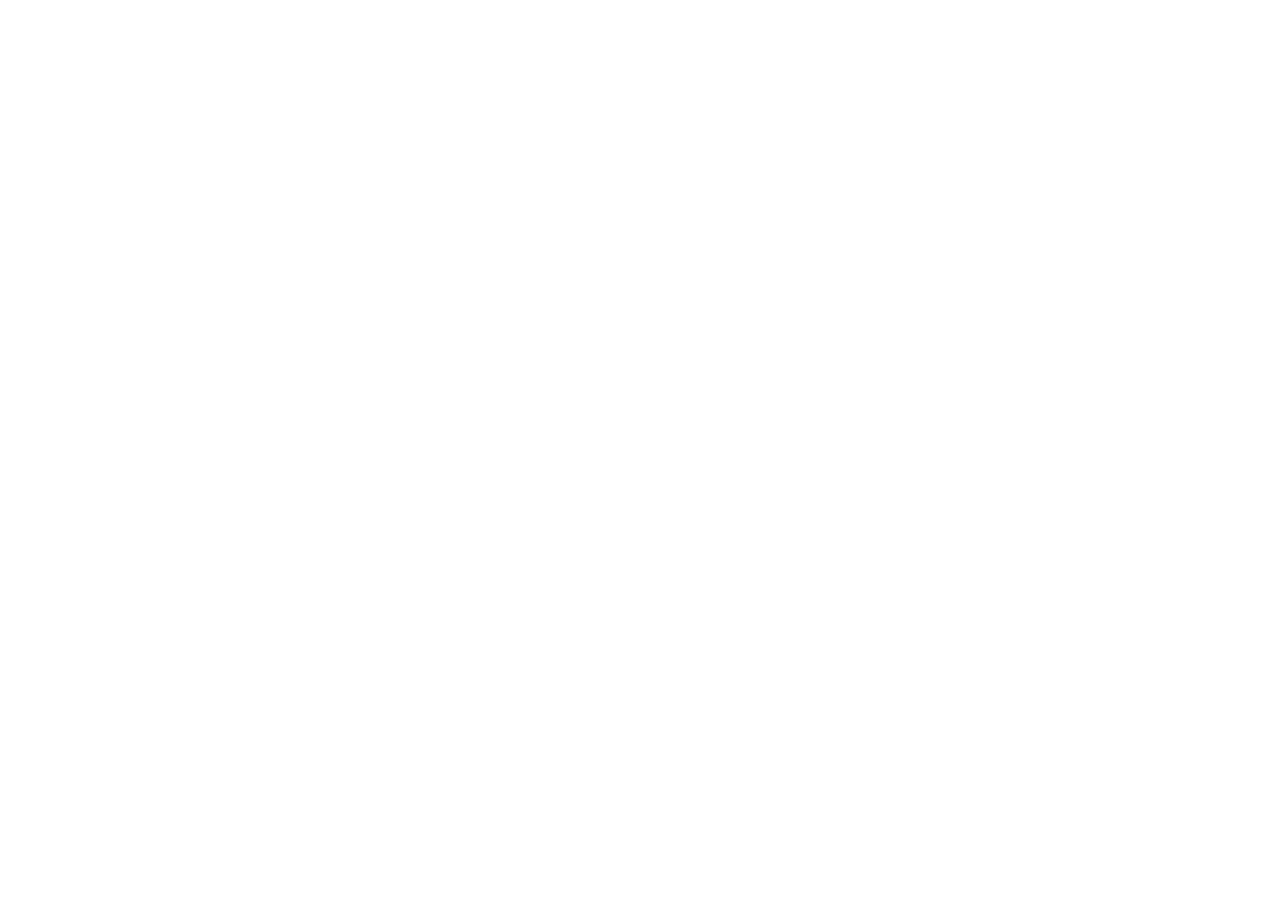
==== authors.html @ ad7c86bb "Add Bootstrap Footer, JSON and Test Image" ====
<!DOCTYPE html>
<html lang="en">
<head>
    <meta charset="UTF-8">
    <meta name="viewport" content="width=device-width, initial-scale=1.0">
    <title>Authors</title>
</head>
<body>
    
</body>
</html>
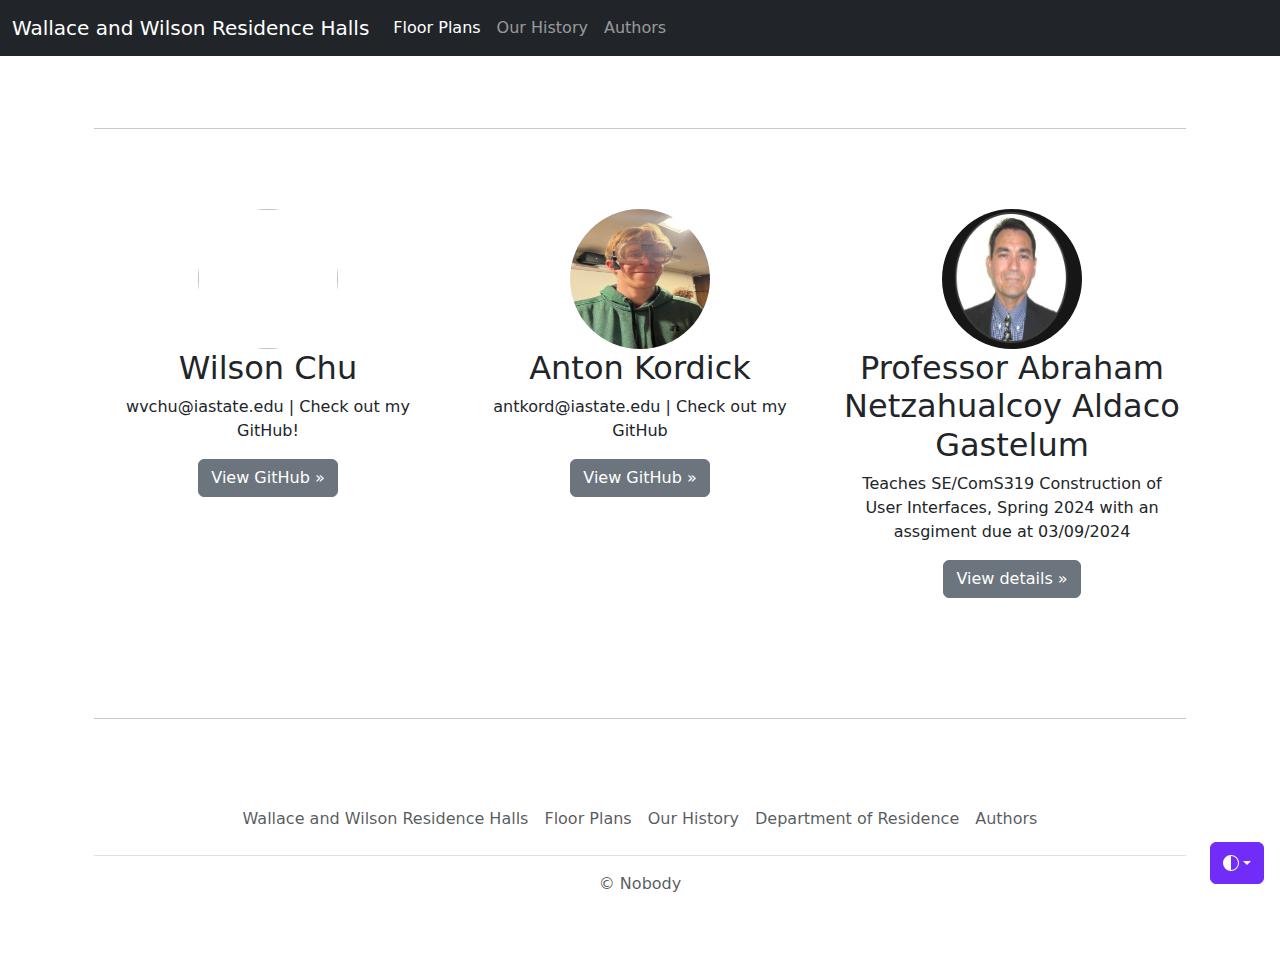
==== commit e32e50af: "Added authors page and floor plan template" ====
--- a/authors.html
+++ b/authors.html
@@ -1,11 +1,240 @@
-<!DOCTYPE html>
-<html lang="en">
-<head>
-    <meta charset="UTF-8">
-    <meta name="viewport" content="width=device-width, initial-scale=1.0">
+<!doctype html>
+<html lang="en" data-bs-theme="auto">
+  <head>
+    <link href="https://cdn.jsdelivr.net/npm/bootstrap@5.3.3/dist/css/bootstrap.min.css" rel="stylesheet" integrity="sha384-QWTKZyjpPEjISv5WaRU9OFeRpok6YctnYmDr5pNlyT2bRjXh0JMhjY6hW+ALEwIH" crossorigin="anonymous">
+    <script src="https://cdn.jsdelivr.net/npm/bootstrap@5.3.3/dist/js/bootstrap.bundle.min.js" integrity="sha384-YvpcrYf0tY3lHB60NNkmXc5s9fDVZLESaAA55NDzOxhy9GkcIdslK1eN7N6jIeHz" crossorigin="anonymous"></script>
+    <meta charset="utf-8">
+    <meta name="viewport" content="width=device-width, initial-scale=1">
+    <meta name="description" content="">
+    <meta name="author" content="Mark Otto, Jacob Thornton, and Bootstrap contributors">
+    <meta name="generator" content="Hugo 0.118.2">
     <title>Authors</title>
-</head>
-<body>
-    
+
+    <link rel="canonical" href="https://getbootstrap.com/docs/5.3/examples/carousel/">
+
+    
+
+    <link rel="stylesheet" href="https://cdn.jsdelivr.net/npm/@docsearch/css@3">
+
+<link href="../assets/dist/css/bootstrap.min.css" rel="stylesheet">
+
+    <style>
+      .bd-placeholder-img {
+        font-size: 1.125rem;
+        text-anchor: middle;
+        -webkit-user-select: none;
+        -moz-user-select: none;
+        user-select: none;
+      }
+
+      @media (min-width: 768px) {
+        .bd-placeholder-img-lg {
+          font-size: 3.5rem;
+        }
+      }
+
+      .b-example-divider {
+        width: 100%;
+        height: 3rem;
+        background-color: rgba(0, 0, 0, .1);
+        border: solid rgba(0, 0, 0, .15);
+        border-width: 1px 0;
+        box-shadow: inset 0 .5em 1.5em rgba(0, 0, 0, .1), inset 0 .125em .5em rgba(0, 0, 0, .15);
+      }
+
+      .b-example-vr {
+        flex-shrink: 0;
+        width: 1.5rem;
+        height: 100vh;
+      }
+
+      .bi {
+        vertical-align: -.125em;
+        fill: currentColor;
+      }
+
+      .nav-scroller {
+        position: relative;
+        z-index: 2;
+        height: 2.75rem;
+        overflow-y: hidden;
+      }
+
+      .nav-scroller .nav {
+        display: flex;
+        flex-wrap: nowrap;
+        padding-bottom: 1rem;
+        margin-top: -1px;
+        overflow-x: auto;
+        text-align: center;
+        white-space: nowrap;
+        -webkit-overflow-scrolling: touch;
+      }
+
+      .btn-bd-primary {
+        --bd-violet-bg: #712cf9;
+        --bd-violet-rgb: 112.520718, 44.062154, 249.437846;
+
+        --bs-btn-font-weight: 600;
+        --bs-btn-color: var(--bs-white);
+        --bs-btn-bg: var(--bd-violet-bg);
+        --bs-btn-border-color: var(--bd-violet-bg);
+        --bs-btn-hover-color: var(--bs-white);
+        --bs-btn-hover-bg: #6528e0;
+        --bs-btn-hover-border-color: #6528e0;
+        --bs-btn-focus-shadow-rgb: var(--bd-violet-rgb);
+        --bs-btn-active-color: var(--bs-btn-hover-color);
+        --bs-btn-active-bg: #5a23c8;
+        --bs-btn-active-border-color: #5a23c8;
+      }
+
+      .bd-mode-toggle {
+        z-index: 1500;
+      }
+
+      .bd-mode-toggle .dropdown-menu .active .bi {
+        display: block !important;
+      }
+    </style>
+    
+    
+    <!-- Custom styles for this template -->
+    <link href="styles/index.css" rel="stylesheet">
+  </head>
+  <body>
+    <svg xmlns="http://www.w3.org/2000/svg" class="d-none">
+      <symbol id="check2" viewBox="0 0 16 16">
+        <path d="M13.854 3.646a.5.5 0 0 1 0 .708l-7 7a.5.5 0 0 1-.708 0l-3.5-3.5a.5.5 0 1 1 .708-.708L6.5 10.293l6.646-6.647a.5.5 0 0 1 .708 0z"/>
+      </symbol>
+      <symbol id="circle-half" viewBox="0 0 16 16">
+        <path d="M8 15A7 7 0 1 0 8 1v14zm0 1A8 8 0 1 1 8 0a8 8 0 0 1 0 16z"/>
+      </symbol>
+      <symbol id="moon-stars-fill" viewBox="0 0 16 16">
+        <path d="M6 .278a.768.768 0 0 1 .08.858 7.208 7.208 0 0 0-.878 3.46c0 4.021 3.278 7.277 7.318 7.277.527 0 1.04-.055 1.533-.16a.787.787 0 0 1 .81.316.733.733 0 0 1-.031.893A8.349 8.349 0 0 1 8.344 16C3.734 16 0 12.286 0 7.71 0 4.266 2.114 1.312 5.124.06A.752.752 0 0 1 6 .278z"/>
+        <path d="M10.794 3.148a.217.217 0 0 1 .412 0l.387 1.162c.173.518.579.924 1.097 1.097l1.162.387a.217.217 0 0 1 0 .412l-1.162.387a1.734 1.734 0 0 0-1.097 1.097l-.387 1.162a.217.217 0 0 1-.412 0l-.387-1.162A1.734 1.734 0 0 0 9.31 6.593l-1.162-.387a.217.217 0 0 1 0-.412l1.162-.387a1.734 1.734 0 0 0 1.097-1.097l.387-1.162zM13.863.099a.145.145 0 0 1 .274 0l.258.774c.115.346.386.617.732.732l.774.258a.145.145 0 0 1 0 .274l-.774.258a1.156 1.156 0 0 0-.732.732l-.258.774a.145.145 0 0 1-.274 0l-.258-.774a1.156 1.156 0 0 0-.732-.732l-.774-.258a.145.145 0 0 1 0-.274l.774-.258c.346-.115.617-.386.732-.732L13.863.1z"/>
+      </symbol>
+      <symbol id="sun-fill" viewBox="0 0 16 16">
+        <path d="M8 12a4 4 0 1 0 0-8 4 4 0 0 0 0 8zM8 0a.5.5 0 0 1 .5.5v2a.5.5 0 0 1-1 0v-2A.5.5 0 0 1 8 0zm0 13a.5.5 0 0 1 .5.5v2a.5.5 0 0 1-1 0v-2A.5.5 0 0 1 8 13zm8-5a.5.5 0 0 1-.5.5h-2a.5.5 0 0 1 0-1h2a.5.5 0 0 1 .5.5zM3 8a.5.5 0 0 1-.5.5h-2a.5.5 0 0 1 0-1h2A.5.5 0 0 1 3 8zm10.657-5.657a.5.5 0 0 1 0 .707l-1.414 1.415a.5.5 0 1 1-.707-.708l1.414-1.414a.5.5 0 0 1 .707 0zm-9.193 9.193a.5.5 0 0 1 0 .707L3.05 13.657a.5.5 0 0 1-.707-.707l1.414-1.414a.5.5 0 0 1 .707 0zm9.193 2.121a.5.5 0 0 1-.707 0l-1.414-1.414a.5.5 0 0 1 .707-.707l1.414 1.414a.5.5 0 0 1 0 .707zM4.464 4.465a.5.5 0 0 1-.707 0L2.343 3.05a.5.5 0 1 1 .707-.707l1.414 1.414a.5.5 0 0 1 0 .708z"/>
+      </symbol>
+    </svg>
+
+    <div class="dropdown position-fixed bottom-0 end-0 mb-3 me-3 bd-mode-toggle">
+      <button class="btn btn-bd-primary py-2 dropdown-toggle d-flex align-items-center"
+              id="bd-theme"
+              type="button"
+              aria-expanded="false"
+              data-bs-toggle="dropdown"
+              aria-label="Toggle theme (auto)">
+        <svg class="bi my-1 theme-icon-active" width="1em" height="1em"><use href="#circle-half"></use></svg>
+        <span class="visually-hidden" id="bd-theme-text">Toggle theme</span>
+      </button>
+      <ul class="dropdown-menu dropdown-menu-end shadow" aria-labelledby="bd-theme-text">
+        <li>
+          <button type="button" class="dropdown-item d-flex align-items-center" data-bs-theme-value="light" aria-pressed="false">
+            <svg class="bi me-2 opacity-50 theme-icon" width="1em" height="1em"><use href="#sun-fill"></use></svg>
+            Light
+            <svg class="bi ms-auto d-none" width="1em" height="1em"><use href="#check2"></use></svg>
+          </button>
+        </li>
+        <li>
+          <button type="button" class="dropdown-item d-flex align-items-center" data-bs-theme-value="dark" aria-pressed="false">
+            <svg class="bi me-2 opacity-50 theme-icon" width="1em" height="1em"><use href="#moon-stars-fill"></use></svg>
+            Dark
+            <svg class="bi ms-auto d-none" width="1em" height="1em"><use href="#check2"></use></svg>
+          </button>
+        </li>
+        <li>
+          <button type="button" class="dropdown-item d-flex align-items-center active" data-bs-theme-value="auto" aria-pressed="true">
+            <svg class="bi me-2 opacity-50 theme-icon" width="1em" height="1em"><use href="#circle-half"></use></svg>
+            Auto
+            <svg class="bi ms-auto d-none" width="1em" height="1em"><use href="#check2"></use></svg>
+          </button>
+        </li>
+      </ul>
+    </div>
+
+    
+<header class = "header" data-bs-theme="dark">
+    <nav class="navbar navbar-expand-md navbar-dark fixed-top bg-dark">
+        <div class="container-fluid">
+        <a class="navbar-brand" href="index.html">Wallace and Wilson Residence Halls</a>
+        <button class="navbar-toggler" type="button" data-bs-toggle="collapse" data-bs-target="#navbarCollapse" aria-controls="navbarCollapse" aria-expanded="false" aria-label="Toggle navigation">
+            <span class="navbar-toggler-icon"></span>
+        </button>
+        <div class="collapse navbar-collapse" id="navbarCollapse">
+            <ul class="navbar-nav me-auto mb-2 mb-md-0">
+            <li class="nav-item">
+                <a class="nav-link active" aria-current="page" href="floorplans.html">Floor Plans</a>
+            </li>
+            <li class="nav-item">
+                <a class="nav-link" href="history.html">Our History</a>
+            </li>
+            <li class="nav-item">
+                <a class="nav-link" href="authors.html">Authors</a>
+            </li>
+            </ul>
+            <!-- <form class="d-flex" role="search">
+            <input class="form-control me-2" type="search" placeholder="Search" aria-label="Search">
+            <button class="btn btn-outline-success" type="submit">Search</button>
+            </form> -->
+        </div>
+        </div>
+    </nav>
+</header>
+
+<main>
+
+
+<div class="container marketing">
+
+  <!-- Marketing messaging and featurettes
+  ================================================== -->
+  <!-- Wrap the rest of the page in another container to center all the content. -->
+
+  <div class="container marketing">
+    <hr class="featurette-divider">
+    <!-- Three columns of text below the carousel -->
+    <div class="row">
+      <div class="col-lg-4">
+        <img src = "images/Wilson.PNG" class="bd-placeholder-img rounded-circle" width="140" height="140" xmlns="http://www.w3.org/2000/svg" role="img" aria-label="Placeholder" preserveAspectRatio="xMidYMid slice" focusable="false">
+        <h2 class="fw-normal">Wilson Chu</h2>
+        <p>wvchu@iastate.edu | Check out my GitHub!</p>
+        <p><a class="btn btn-secondary" href="https://github.com/wilson048">View GitHub &raquo;</a></p>
+      </div>
+      <div class="col-lg-4">
+        <img src="images/Anton.jpg" class="bd-placeholder-img rounded-circle" width="140" height="140" xmlns="http://www.w3.org/2000/svg" role="img" aria-label="Placeholder" preserveAspectRatio="xMidYMid slice" focusable="false">
+        <h2 class="fw-normal">Anton Kordick</h2>
+        <p>antkord@iastate.edu | Check out my GitHub</p>
+        <p><a class="btn btn-secondary" href="https://github.com/antzmon">View GitHub &raquo;</a></p>
+      </div>
+      <div class="col-lg-4">
+        <img src="images/professor.PNG" class="bd-placeholder-img rounded-circle" width="140" height="140" xmlns="http://www.w3.org/2000/svg" role="img" aria-label="Placeholder" preserveAspectRatio="xMidYMid slice" focusable="false">
+        <h2 class="fw-normal">Professor Abraham Netzahualcoy Aldaco Gastelum</h2>
+        <p>Teaches SE/ComS319 Construction of User Interfaces, Spring 2024 with an assgiment due at 03/09/2024</p>
+        <p><a class="btn btn-secondary" href="#">View details &raquo;</a></p>
+      </div>
+    </div>
+    <hr class="featurette-divider">
+
+
+  </div><!-- /.container -->
+
+
+  <!-- FOOTER -->
+  <footer class="container">
+    <!-- <p class="float-end"><a href="#">Back to top</a></p> -->
+    <!-- <p>&copy; 2017–2023 Company, Inc. &middot; <a class="nav-link" href="#">Privacy</a> &middot; <a class="nav-link"href="#">Terms</a></p> -->
+    <ul class="nav justify-content-center border-bottom pb-3 mb-3">
+      <li class="nav-item"><a href="#" class="nav-link px-2 text-body-secondary">Wallace and Wilson Residence Halls</a></li>
+      <li class="nav-item"><a href="floorplans.html" class="nav-link px-2 text-body-secondary">Floor Plans</a></li>
+      <li class="nav-item"><a href="history.html" class="nav-link px-2 text-body-secondary">Our History</a></li>
+      <li class="nav-item"><a href="https://www.housing.iastate.edu/" class="nav-link px-2 text-body-secondary">Department of Residence</a></li>
+      <li class="nav-item"><a href="authors.html" class="nav-link px-2 text-body-secondary">Authors</a></li>
+    </ul>
+    <p class="text-center text-body-secondary">&copy; Nobody</p>
+  </footer>
+</main>
+<script src="../assets/dist/js/bootstrap.bundle.min.js"></script>
+
 </body>
-</html>+</html>
--- a/styles/index.css
+++ b/styles/index.css
@@ -0,0 +1,92 @@
+/* GLOBAL STYLES
+-------------------------------------------------- */
+/* Padding below the footer and lighter body text */
+
+body {
+  padding-top: 3rem;
+  padding-bottom: 3rem;
+  color: rgb(var(--bs-tertiary-color-rgb));
+}
+
+
+/* CUSTOMIZE THE CAROUSEL
+-------------------------------------------------- */
+
+/* Carousel base class */
+.carousel {
+  margin-bottom: 4rem;
+}
+/* Since positioning the image, we need to help out the caption */
+.carousel-caption {
+  bottom: 3rem;
+  z-index: 10;
+}
+
+/* Declare heights because of positioning of img element */
+.carousel-item {
+  height: 32rem;
+}
+
+.carousel-inner {
+  /* make sure your .items will get correct height */
+  height: 100%;
+}
+
+.carousel img {
+  width:100% !important;
+  min-width:100 !important;
+  height: auto;
+}
+
+/* MARKETING CONTENT
+-------------------------------------------------- */
+
+/* Center align the text within the three columns below the carousel */
+.marketing .col-lg-4 {
+  margin-bottom: 1.5rem;
+  text-align: center;
+}
+/* rtl:begin:ignore */
+.marketing .col-lg-4 p {
+  margin-right: .75rem;
+  margin-left: .75rem;
+}
+/* rtl:end:ignore */
+
+
+/* Featurettes
+------------------------- */
+
+.featurette-divider {
+  margin: 5rem 0; /* Space out the Bootstrap <hr> more */
+}
+
+/* Thin out the marketing headings */
+/* rtl:begin:remove */
+.featurette-heading {
+  letter-spacing: -.05rem;
+}
+
+/* rtl:end:remove */
+
+/* RESPONSIVE CSS
+-------------------------------------------------- */
+
+@media (min-width: 40em) {
+  /* Bump up size of carousel content */
+  .carousel-caption p {
+    margin-bottom: 1.25rem;
+    font-size: 1.25rem;
+    line-height: 1.4;
+  }
+
+  .featurette-heading {
+    font-size: 50px;
+  }
+}
+
+@media (min-width: 62em) {
+  .featurette-heading {
+    margin-top: 7rem;
+  }
+}
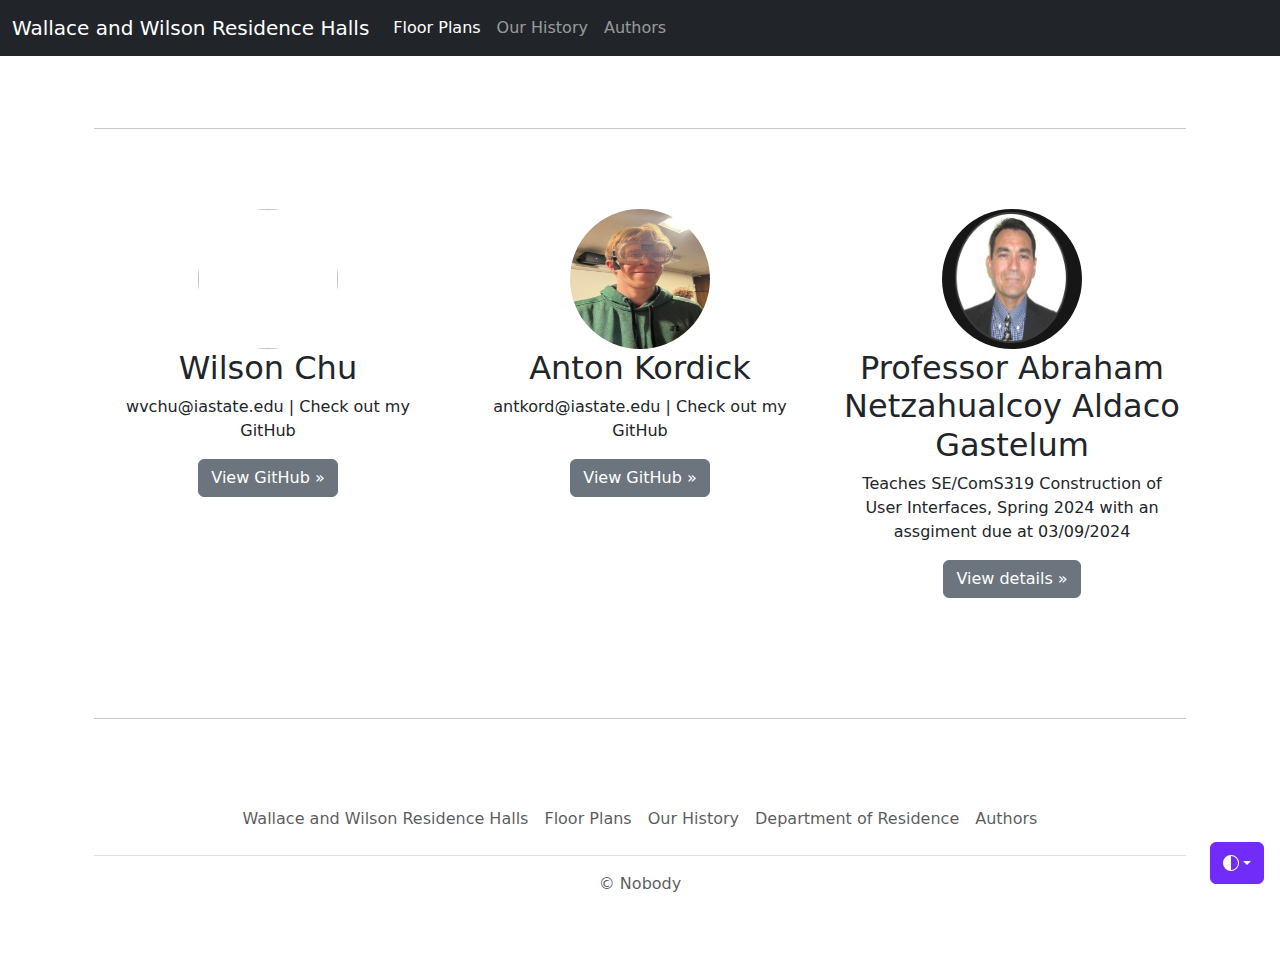
==== commit 830201e2: "Remove ! from authors" ====
--- a/authors.html
+++ b/authors.html
@@ -198,7 +198,7 @@
       <div class="col-lg-4">
         <img src = "images/Wilson.PNG" class="bd-placeholder-img rounded-circle" width="140" height="140" xmlns="http://www.w3.org/2000/svg" role="img" aria-label="Placeholder" preserveAspectRatio="xMidYMid slice" focusable="false">
         <h2 class="fw-normal">Wilson Chu</h2>
-        <p>wvchu@iastate.edu | Check out my GitHub!</p>
+        <p>wvchu@iastate.edu | Check out my GitHub</p>
         <p><a class="btn btn-secondary" href="https://github.com/wilson048">View GitHub &raquo;</a></p>
       </div>
       <div class="col-lg-4">
